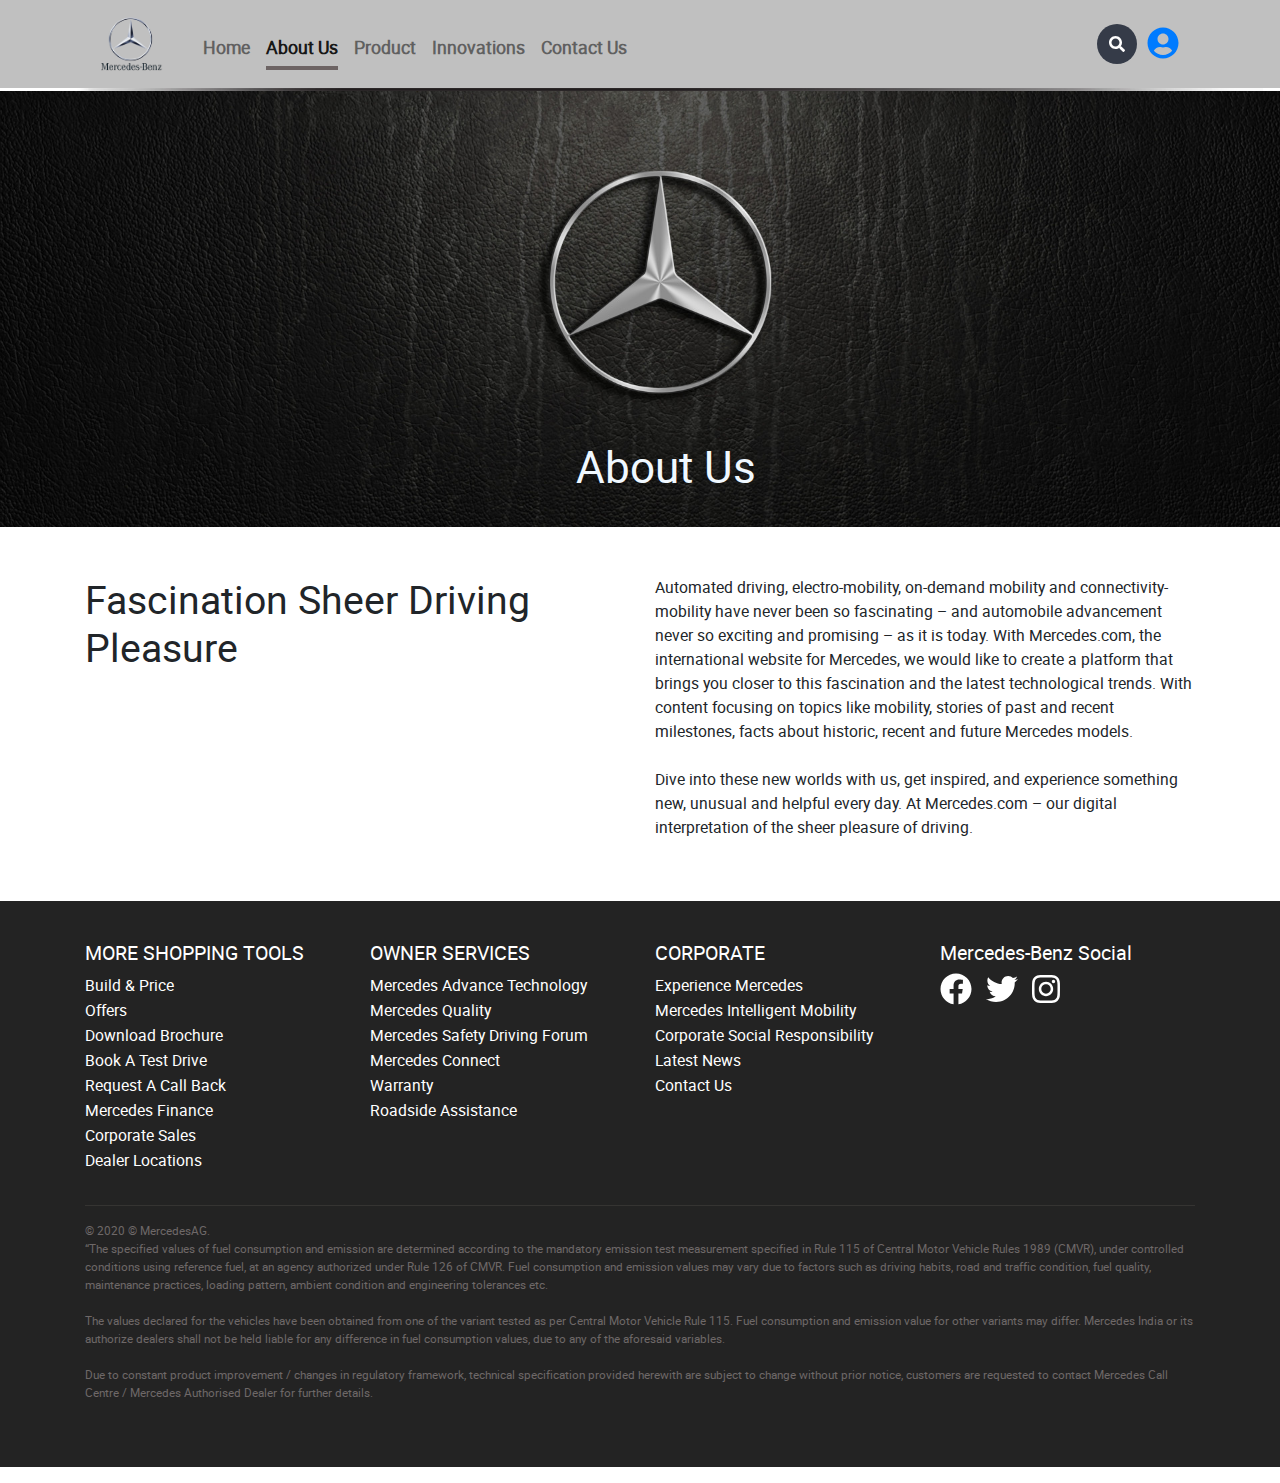
==== about us.html @ 30803aa1 "mercedes" ====
<!doctype html>
<html>
<head>
<meta charset="utf-8">
<link href="images/logo.png" rel="icon">
<title>Mercedes</title>
<link rel="stylesheet" href="css/bootstrap.css" type="text/css">
<link rel="stylesheet" href="css/animate.css" type="text/css">
<link rel="stylesheet" href="css/all.css" type="text/css">
<link rel="stylesheet" href="css/font-awesome.css" type="text/css">
<link rel="stylesheet" href="css/style.css" type="text/css">
</head>

<body>
	<!--navbar-->
<div class="container-fluid bg1">
<div class="container">
<nav class="navbar navbar-expand-lg navbar-light">
  <a class="navbar-brand pr-4" href="#">
 	 <img src="images/logo.png" alt="m" class="lg">
  </a>
  <button class="navbar-toggler" type="button" data-toggle="collapse" data-target="#navbarSupportedContent" aria-controls="navbarSupportedContent" aria-expanded="false" aria-label="Toggle navigation">
    <span class="navbar-toggler-icon"></span>
  </button>

  <div class="collapse navbar-collapse" id="navbarSupportedContent">
    <ul class="navbar-nav ">
      <li class="pr-3 nav-item"> 
       <a class="nav-link" href="index.html">Home </a> 
      </li>
      <li class="pr-3 active"> 
       <a class="nav-link" href="about us.html">About Us</a> 
      </li>
      <li class="pr-3 nav-item">
       <a class="nav-link" href="product.html">Product</a> 
      </li>
      <li class="pr-3 nav-item">
       <a class="nav-link" href="innovation.html">
       Innovations</a>
      </li>
      
      <li class="nav-item">
       <a class="nav-link" href="Contact.html">Contact Us </a> 
       </li>
    </ul>
  </div>
  
  <div class=" h-100">
      <div class="d-flex justify-content-center h-100">
        <div class="searchbar">
          <input class="search_input" type="text" name="" placeholder="Search...">
          <a href="#" class="search_icon"><i class="fa fa-search"></i></a>
        </div>
      </div>
    </div>
 
           <a href=""> <i class="fa fa-user-circle color-secondary fa-2x" aria-hidden="true"></i></a>
</nav>	
</div>
	</div>

  <!--navbar//-->
  <div class="container-fluid">
      <div class="row"> 
          <div class="col-12 lh">
          <img src="images/navline.jpg" alt="n" class="img-fluid" >
          </div>
    </div>
  </div>
<!--p-banner-->
	<div class="ab-banner"><h1 class="display-4 ab">About Us</h1></div>
<!--p-banner-->
<!--about us-->

<div class="container pt-5 pb-3">
	<div class="row">
		<div class="col-md-12 col-lg-6 pb-4"><h1>Fascination Sheer Driving Pleasure</h1></div>
		<div class="col-md-12 col-lg-6">
			<p>
				Automated driving, electro-mobility, on-demand mobility and connectivity-mobility have never been so fascinating – and automobile advancement never so exciting and promising – as it is today. With Mercedes.com, the international website for Mercedes, we would like to create a platform that brings you closer to this fascination and the latest technological trends. With content focusing on topics like mobility, stories of past and recent milestones, facts about historic, recent and future Mercedes models.<br><br>

Dive into these new worlds with us, get inspired, and experience something new, unusual and helpful every day. At Mercedes.com – our digital interpretation of the sheer pleasure of driving.
			</p>
		</div>
	</div>
</div>

<!--about us-->
	
<!--footer-->

	<div class="footer">
		<div class="container">
			<div class="row ftr">
				<div class="col-4 col-sm-3"><h5>MORE SHOPPING TOOLS</h5>
					<ul class="ulm">
						<li class="lia"><a href="">Build & Price</a></li>
						<li class="lia"><a href="">Offers</a></li>
						<li class="lia"><a href="">Download Brochure</a></li>
						<li class="lia"><a href="">Book A Test Drive</a></li>
						<li class="lia"><a href="">Request A Call Back</a></li>
						<li class="lia"><a href="">Mercedes Finance</a></li>
						<li class="lia"><a href="">Corporate Sales</a></li>
						<li class="lia"><a href="">Dealer Locations</a></li>
					</ul>
				</div>
				<div class="col-4 col-sm-3"><h5>OWNER SERVICES</h5>
					<ul class="ulm">
						<li class="lia">
                        <a href="">Mercedes Advance Technology</a></li>
						<li class="lia">
                        <a href="">Mercedes Quality</a></li>
						<li class="lia">
                        <a href="">Mercedes Safety Driving Forum</a></li>
						<li class="lia">
                        <a href="">Mercedes Connect</a></li>
						<li class="lia">
                        <a href="">Warranty</a></li>
						<li class="lia">
                        <a href="">Roadside Assistance</a></li>
					</ul>
				</div>
				<div class="col-4 col-sm-3">
                <h5>CORPORATE</h5>
					<ul class="ulm">
						<li class="lia">
                        <a href="">Experience Mercedes</a></li>
						<li class="lia">
                        <a href="">Mercedes Intelligent Mobility</a></li>
						<li class="lia">
                        <a href="">Corporate Social Responsibility</a></li>
						<li class="lia">
                        <a href="">Latest News</a></li>
						<li class="lia"><a href="">Contact Us</a></li>
					</ul>
				</div>
                
				<div class="col-12 col-sm-3 sc">
                <h5>Mercedes-Benz Social</h5>
					<a href="" class="sc1">
                     <i class="fab fa-facebook fa-2x" aria-hidden="true"></i>
                    </a>
                 	<a href="" class="sc2">
                       <i class="fab fa-twitter fa-2x" aria-hidden="true"></i>
                    </a>
                 	<a href="" class="sc3">
                    <i class="fab fa-instagram fa-2x" aria-hidden="true"></i>
                    </a>
                </div>
			
			</div>
            
            <hr class="hl">
            
            <p class="pf">© 2020 © MercedesAG.<br>

                “The specified values of fuel consumption and 
                emission are determined according to the mandatory 
                emission test measurement specified in Rule 115
                 of Central Motor Vehicle Rules 1989 (CMVR), under 
                 controlled conditions using reference fuel, at 
                 an agency authorized under Rule 126 of CMVR. 
                 Fuel consumption and emission values may vary 
                 due to factors such as driving habits, road 
                 and traffic condition, fuel quality, maintenance
                  practices, loading pattern, ambient condition
                   and engineering tolerances etc.<br><br>

            The values declared for the vehicles have been 
            obtained from one of the variant tested as per
            Central Motor Vehicle Rule 115. Fuel consumption
            and emission value for other variants may differ.
             Mercedes India or its authorize dealers shall
            not be held liable for any difference in 
            fuel consumption values, due to any of the
             aforesaid variables.<br><br>

            Due to constant product improvement / changes
             in regulatory framework, technical specification 
             provided herewith are subject to change without
              prior notice, customers are requested to contact
               Mercedes Call Centre / Mercedes Authorised 
               Dealer for further details.</p>
		</div>
	</div>


<!--script-->

<script src="js/wow.min.js"></script>
              <script>
              new WOW().init();
              </script>

<script src="js/myjquery.js" type="text/javascript"></script>
<script src="js/jquery-3.2.1.slim.min.js" type="text/javascript"></script>
<script src="js/popper.min.js" type="text/javascript"></script>
<script src="js/bootstrap.min.js" type="text/javascript"></script>
<script src="js/wow.js" type="text/javascript"></script>
<script src="js/all.js" type="text/javascript"></script>

</body>
</html>
---- css/style.css ----
@charset "utf-8";
/* CSS Document */

@font-face{ font-family:"Montserat"; src:url(../fonts/Montserrat-Regular.otf);src:url(../fonts/Montserrat-Regular.woff2);}
@font-face{ font-family:"Montserat-b"; src:url(../fonts/Montserrat-Bold.otf);src:url(../fonts/Montserrat-Bold.woff2);}
@font-face{ font-family:"roboto"; src:url(../fonts/Roboto-Regular.otf); src:url(../fonts/roboto-regular.woff2);}
@font-face{ font-family:"roboto-b"; src:url(../fonts/Roboto-Bold.otf); src:url(../fonts/Roboto-Bold.woff2);}
@font-face{ font-family:"oswald"; src:url(../fonts/Oswald-Regular.otf); src:url(../fonts/oswald-regular.woff2);}

.Montserat{font-family:"Montserat"!important;}
.Montserat-b{font-family:"Montserat-b"!important;}
.roboto{font-family:"roboto"!important;}
.roboto-b{font-family:"roboto-b"!important;}
.oswald{font-family:"oswald"!important;}



/*caraousel*/

.banner-h1 {
    position: absolute;
    left: 1%;
    top: 30%;
	color: white;
	font-size: 2vw;
}

.banner-h2 {
    position: absolute;
    left: 8.3vw;
    top: 25%;
	color: white;
	font-size: 1.5vw;
}

.banner-p {
    position: absolute;
    left: 20%;
    top: 36%;
    color: white;
    font-size: 1.5vw;
}

.lh1 {
    position: absolute;
    width: 3px;
    height: 9vw;
    left: 19vw;
    top: 25%;
    background: white;
}

.lh{line-height: 0}

.banner-btn {
    position: absolute;
    left: 15%;
    top: 48%;
    color: #554f4f;
    font-size: 1vw;
	letter-spacing: 2px;
    border-radius: 0;
}

.banner-btn:hover {
	position: absolute;
    left: 15%;
    top: 48%;
	box-shadow: 0px 7px 7px #00000061;
}

.banner-btn2 {
    position: absolute;
    left: 5%;
    top: 33%;
    color: #554f4f;
    font-size: 1vw;
	letter-spacing: 4px;
    border-radius: 0;
}

.banner-btn2:hover {
    position: absolute;
    left: 5%;
    top: 33%;
	box-shadow: 0px 7px 7px #00000061;
}

.banner2-h1 {
    position: absolute;
    left: 5%;
    top: 20%;
	color: white;
	font-size: 2vw;
}

.lw1 {
    position: absolute;
    height: 3px;
    width: 143px;
    left: 5%;
    top: 18%;
	background: white;}

.banner3 {
    position: absolute;
    background: #d00002;
    top: 15%;
    height: 25%;
    width: 35%;
    clip-path: polygon(0 0, 100% 0, 83% 100%, 0 100%);
	
}

.banner4 {
    position: absolute;
    background:#0000006b;
    top: 18%;
    height: 25%;
    width: 36%;
    clip-path: polygon(0 0, 100% 0, 83% 100%, 0 100%);
	
}

.banner3-h1 {
	font-size: 4vw;
	font-weight: 700;
	font-style: italic;
	color: white;
	padding: 0 0 0 3vw;
}

.banner3-h2 {
	font-size: 2.5vw;
	color: white;
	padding: 1.3vw 0 0 3vw;
}

.banner-btn3 {
    position: absolute;
    left: 15%;
    top: 44%;
    color: #554f4f;
    font-size: 1vw;
    letter-spacing: 5px;
    border-radius: 0;
}

.banner-btn3:hover {
    position: absolute;
    left: 15%;
    top: 44%;
	box-shadow: 0px 7px 7px #00000061;
}
/*caraousel**/


/*navbar*/

/*navigation*/
.nav-item::after{
    content:'';
    display:block;
    width:0px;
    height:4px;
    background:#948686;
    transition: 0.2s;
    margin-top:-10px;
}

.nav-item:hover::after{width:100%;}


.nav-link{padding:15px 5px;transition:0.2s;}

.navbar-nav .nav-link {
    
    color:#000;
    font-weight:bold;
    font-size:18px;
}

.navbar-nav .active > .nav-link{
  
    width:100%;
    height:51px;
    
  border-bottom: .25rem solid transparent;
  border-bottom-color: #6d6464;
}

.navbar-light .navbar-nav .nav-link:hover, .navbar-light .navbar-nav .nav-link:focus {
    color:#fff;
}

@media (min-width: 992px){
.navbar-expand-lg .navbar-nav .nav-link {
    padding-right: 0rem;
    padding-left: 0rem;
}
}

/*navigation*/

.navbar-light .navbar-nav .nav-link:hover, .navbar-light .navbar-nav .nav-link:focus {
    color:#fff;
}

.bg1{background:#C0C0C0}

.lg{height: 62px;width: 62px}

/*search icon*/
.searchbar{
    margin-bottom: auto;
    margin-top: auto;
    height: 40px;
    background-color: #353b48;
    border-radius: 20px;
    padding: 0px;
	margin-right: 10px
    }

    .search_input{
    color: white;
    border: 0;
    outline: 0;
    background: none;
    width: 0;
    caret-color:transparent;
    line-height: 40px;
    transition: width 0.4s linear;
    }

    .searchbar:hover > .search_input{
    padding: 0 10px;
    width: 174px;
    caret-color:red;
    transition: width 0.4s linear;
    }

    .searchbar:hover > .search_icon{
    background: white;
    color: #e74c3c;
    }

    .search_icon{
    height: 40px;
    width: 40px;
    float: right;
    display: flex;
    justify-content: center;
    align-items: center;
    border-radius: 50%;
    color:white;
    text-decoration:none;
    }


input, button, select, optgroup, textarea {
    margin: -2px;
}


/*search icon*/

/*navbar**/


/*feature**/

.f1{font-weight: 700;padding-top: 10px;}

/*feature*/


/*inner-banner**/

.inner-banner {
    background: url(../images/ft.jpg) no-repeat fixed;
        background-color: rgba(0, 0, 0, 0);
        background-size: auto;
    background-size: cover;
    padding:250px 0;
    text-align: center;
    margin-top: 20px;
}

/*inner-banner*/


/*model*/
.hovereffect {
width:100%;
height:100%;
float:left;
overflow:hidden;
position:relative;
text-align:center;
cursor:default;
}

.hovereffect .overlay {
width:100%;
height:100%;
position:absolute;
overflow:hidden;
top:0;
left:0;
opacity:0;
background-color:rgba(0,0,0,0.5);
-webkit-transition:all .4s ease-in-out;
transition:all .4s ease-in-out
}

.hovereffect img {
display:block;
position:relative;
-webkit-transition:all .4s linear;
transition:all .4s linear;
}

.hovereffect h2 {
text-transform:uppercase;
color:#fff;
text-align:center;
position:relative;
font-size:17px;
background:rgba(0,0,0,0.6);
-webkit-transform:translatey(-100px);
-ms-transform:translatey(-100px);
transform:translatey(-100px);
-webkit-transition:all .2s ease-in-out;
transition:all .2s ease-in-out;
padding:10px;
}

.hovereffect a.info {
text-decoration:none;
display:inline-block;
text-transform:uppercase;
color:#fff;
border:1px solid #fff;
background-color:transparent;
opacity:0;
filter:alpha(opacity=0);
-webkit-transition:all .2s ease-in-out;
transition:all .2s ease-in-out;
padding:0.5vw 1.5vw;
font-size: 1vw;
}

.hovereffect a.info:hover {
box-shadow:0 0 5px #fff;
}

.hovereffect:hover img {
-ms-transform:scale(1.2);
-webkit-transform:scale(1.2);
transform:scale(1.2);
}

.hovereffect:hover .overlay {
opacity:1;
filter:alpha(opacity=100);
}

.hovereffect:hover h2,.hovereffect:hover a.info {
opacity:1;
filter:alpha(opacity=100);
-ms-transform:translatey(0);
-webkit-transform:translatey(0);
transform:translatey(0);
}

.hovereffect:hover a.info {
-webkit-transition-delay:.2s;
transition-delay:.2s;
}



.model{
	padding: 3vw;
	font-size: 1.75vw;
	color: #f8f9fa;
}

/*model*/

/* explore */

.button-7{
  width:120px;
  height:45px;
  border:2px solid #34495e;
  text-align:center;
  cursor:pointer;
  position:relative;
  box-sizing:border-box;
  overflow:hidden;
  margin:auto;
  margin-top: 15px;
}
.button-7 a{
  font-family:arial;
  font-size:16px;
  color:#34495e;
  text-decoration:none;
  line-height:43px;
  transition:all .5s ease;
  z-index:2;
  position:relative;
}
.eff-7{
  width:120px;
  height:45px;
  border:0px solid #34495e;
  position:absolute;
  transition:all .5s ease;
  z-index:1;
  box-sizing:border-box;
}
.button-7:hover .eff-7{
  border:70px solid #34495e;
}
.button-7:hover a{
  color:#fff;
}

/*explore/*/


/***************************************** gallery /***********************************/

/* Start Gallery CSS */
.thumb {
	margin-bottom: 15px;
}
.thumb:last-child {
	margin-bottom: 0;
}
/* CSS Image Hover Effects: https://www.nxworld.net/tips/css-image-hover-effects.html */
.thumb 
figure img {
  -webkit-filter: grayscale(100%);
  filter: grayscale(100%);
  -webkit-transition: .3s ease-in-out;
  transition: .3s ease-in-out;
}
.thumb 
figure:hover img {
  -webkit-filter: grayscale(0);
  filter: grayscale(0);
}

/****************************************************************** gallery **************************/

/*footer*/

.footer{background: #232323; color: #fff;margin-top: 30px;}

.ftr{padding-top: 40px}

.pf{
    color: #6e6868;
    font-size: 12px;
    line-height: 18px;
	padding-bottom: 65px;
}

.ulm{
	list-style-type: none;
	line-height: 25px;
    padding: 0;
}

.hl{border-top: 1px solid rgba(110, 104, 95, 0.26);}


.sc a{color:#fff;padding-right: 10px;text-decoration: none;}
.sc .sc1:hover{color: #3b5998;}
.sc .sc2:hover{color: #00acee}
.sc .sc3:hover{color: #ffdc7d}

.lia a{color: #fff;text-decoration: none}
.lia a:hover{color:#007bfe}


/*footer**/


/******************************product****************************/
.p-banner {
    background: url(../images/productb.jpg) no-repeat center;
        background-color: rgba(0, 0, 0, 0);
    background-size:cover;
	padding:255px 0;
}

.p-heading{
	position: absolute;
	color: #fff;
	bottom:-10%;
	right:10%;
}

.lvl{background:#6e6868; height:auto;}
.lvl a{color: #fff;padding-right: 15px;}
.lvl a:hover{transition: 0.7s}

.vrt{height: 40px;width: 1px;background: #fff;margin-top: 10px;
    margin-right: 25px; }
.bd{border: 2px solid #6e6868; height: 424px;flex: 0 0 30.8659%;position: relative}

.cr{margin: auto;padding-top: 20px}
.fw{font-weight: 700}
.fd{font-weight: 700;font-size: 24px}
.p1 {
    font-size: 9px;
    display: block;
    position: absolute;
    left: 32%;
    top: 58%;
}
.p2 {
    font-size: 9px;
    display: block;
    position: absolute;
    left: 73%;
    top: 58%;
}
.p3{font-size: 9px;text-align: center;margin-bottom: -26px;}
.p4{padding-left: 15px}
.in {
    display: inline-flex;
    padding-top: 35px;
}

.btn-sm, .btn-group-sm > .btn {
    padding: 0.25rem 33px;

}

.pagination>li>a { border-radius: 50% !important;margin: 0 5px;padding: 10px 15px;}


.button-8{
  width:135px;
  height:37px;
  border:2px solid #34495e;
  float:left;
  text-align:center;
  cursor:pointer;
  position:relative;
  box-sizing:border-box;
  overflow:hidden;
  margin:0 17px 13px 17px;
}
.button-8 a{
  font-family:arial;
  font-size:16px;
  color:#fff;
  text-decoration:none;
  line-height:36px;
  transition:all .5s ease;
  z-index:2;
  position:relative;
}
.eff-8{
  width:135px;
  height:42px;
  border:70px solid #34495e;
  position:absolute;
  transition:all .5s ease;
  z-index:1;
  box-sizing:border-box;
}
.button-8:hover .eff-8{
  border:0px solid #34495e;
}
.button-8:hover a{
  color:#34495e;
}

/**********************************product*********************/



/****************************contact us***************************/

.c-banner {
    background: url(../images/productc.jpg) no-repeat center;
        background-color: rgba(0, 0, 0, 0);
    background-size: cover;
	padding-top:325px;
}

.cu{padding-left: 10%;
    padding-bottom: 4%;}

/***********************contact us************************************/


/*****************************innovation******************************/
.i-banner {
    background: url(../images/innovation.jpg) no-repeat center;
        background-color: rgba(0, 0, 0, 0);
    background-size: cover;
	padding-top:20px;
}

.in{padding-left: 10%;
    padding-bottom: 17%;}
.card-header {
    padding: 1.75rem 1.25rem;
	
}

/*******************************innovation**********************************/

/**********************about us**************************/

.ab-banner {
    background: url(../images/abt.jpg) no-repeat center;
     background-color: rgba(0, 0, 0, 0);
    background-size: cover;
	padding-top:34%;
	position: relative
}

.ab {
	position: absolute;
	top:80%;
	left:45%;
    color: aliceblue;
	font-size: 3.5vw!important;
}

/*******************************about us***********************/




@media only screen and (min-width:576px) and (max-width:768px){
.p2 {
    font-size: 9px;
    display: block;
    position: absolute;
    left: 63%;
    top: 55%;}
	
	.p1 {
    font-size: 9px;
    display: block;
    position: absolute;
    left: 29%;
    top: 55%;}
	
	.card-body {
    padding: 1.25rem;
    text-align: center;
	}
	.in {
    padding-left: 5%;
    padding-bottom: 10%;
	width:80%;
	}
	
	.in h6{ width:50%; text-align:left;}
	.fa-10x {
    font-size: 2.2em;
}
p{
    word-wrap: anywhere;
}
}

@media only screen and (min-width:360px) and (max-width:567px){
.p2 {
    font-size: 9px;
    display: block;
    position: absolute;
    left: 63%;
    top: 54%;}
	
	.p1 {
    font-size: 9px;
    display: block;
    position: absolute;
    left: 29%;
    top: 54%;}
	
	.card-body {
    padding: 1.25rem;
    text-align: center;
	}
	.in {
    padding-left: 5%;
    padding-bottom: 10%;
	width:80%;
	}
	
	.in h6{ width:50%; text-align:left;}
	
	.lvl a {
    color: #fff;
    padding-right: 15px;
    font-size: 13px;
	text-align:left;
}
.lvl .h6 {
    margin-bottom: 0.5rem;
    font-family: inherit;
    font-weight: 500;
    line-height: .5;
    color: inherit;
}
h5, .h5 {
    font-size: 1.1rem;
}

.fa-10x {
    font-size: 2em;
}
p{
    word-wrap: anywhere;
}
}

@media only screen and (min-width:993px){
	
	.p2 {
    font-size: 9px;
    display: block;
    position: absolute;
    left: 71%;
	top: 54.5%;
}
	
	.p1 {
    font-size: 9px;
    display: block;
    position: absolute;
    left: 31%;
	top: 54.5%;
	}
	
}

@media only screen and (min-width:769px) and (max-width:992px){
	
	.p2 {
    font-size: 9px;
    display: block;
    position: absolute;
    left: 83%;
	top: 54%;
}
	
	.p1 {
    font-size: 9px;
    display: block;
    position: absolute;
    left: 36%;
	top: 54%;
	}
	
	.p4 {
    padding-left: 12px;
}
	
}
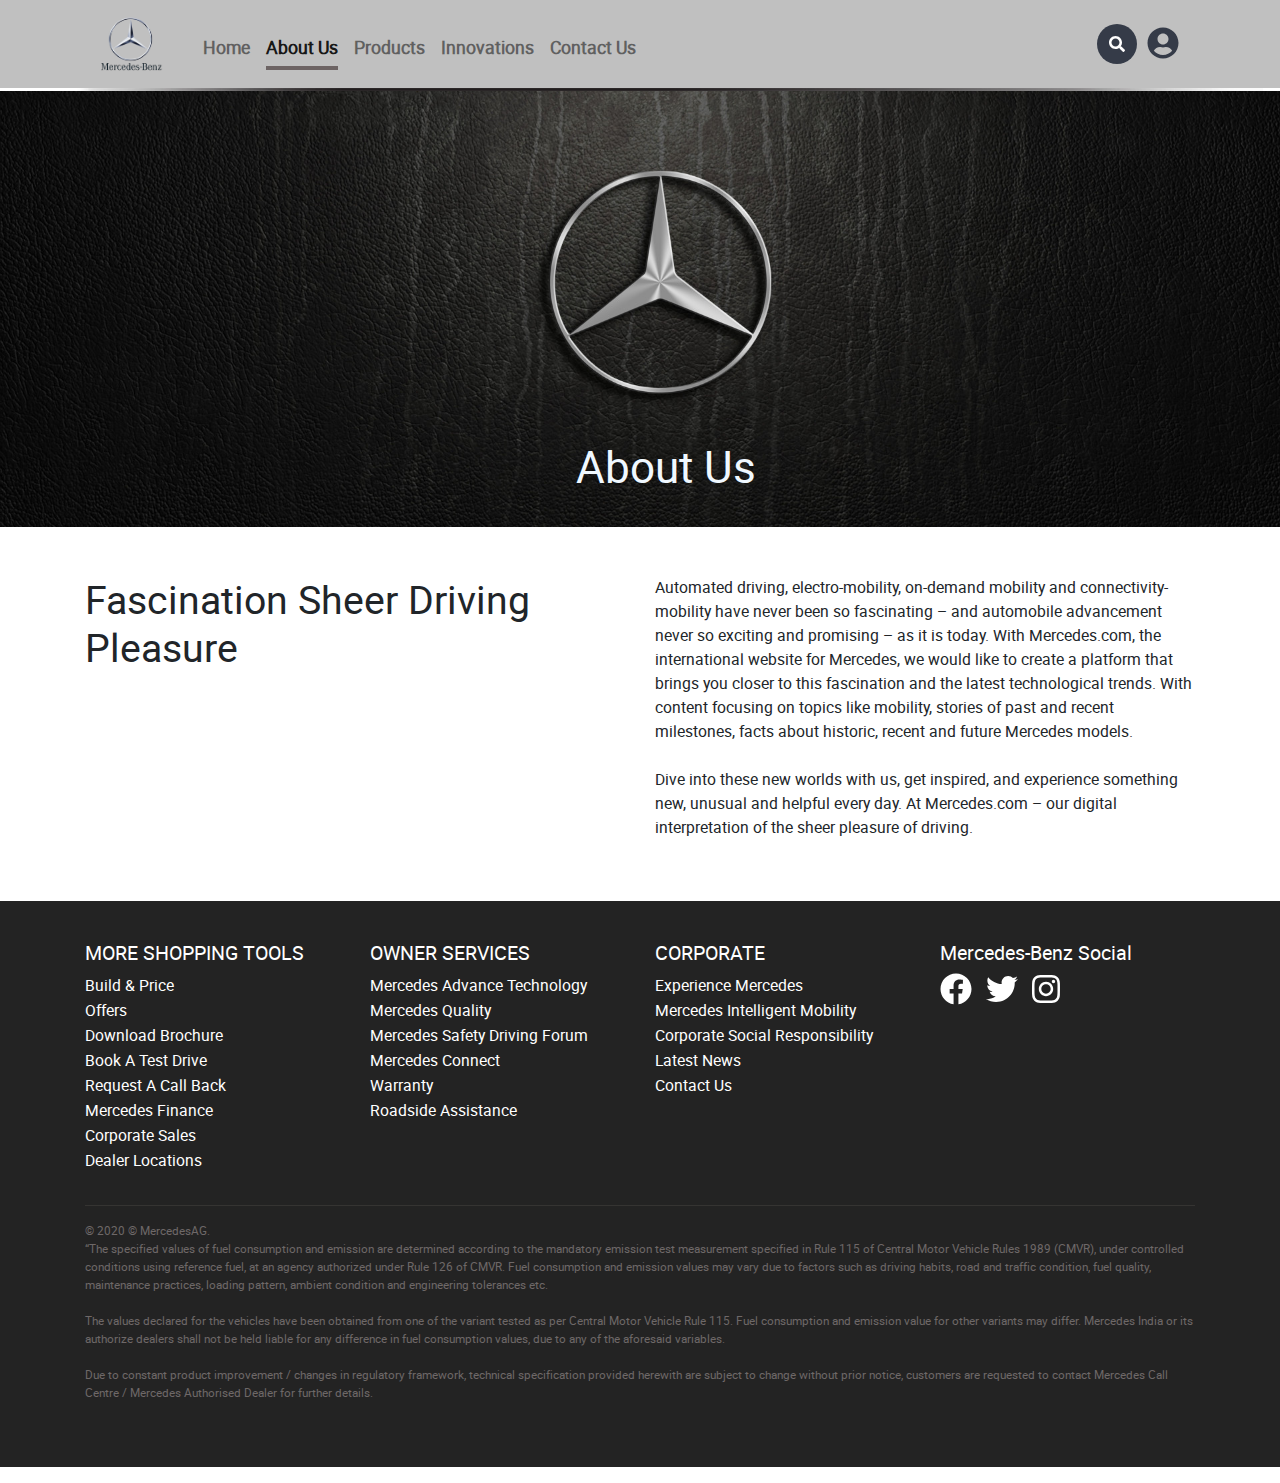
==== commit d34ba5ae: "Add files via upload" ====
--- a/about us.html
+++ b/about us.html
@@ -1,203 +1,205 @@
-<!doctype html>
-<html>
-<head>
-<meta charset="utf-8">
-<link href="images/logo.png" rel="icon">
-<title>Mercedes</title>
-<link rel="stylesheet" href="css/bootstrap.css" type="text/css">
-<link rel="stylesheet" href="css/animate.css" type="text/css">
-<link rel="stylesheet" href="css/all.css" type="text/css">
-<link rel="stylesheet" href="css/font-awesome.css" type="text/css">
-<link rel="stylesheet" href="css/style.css" type="text/css">
-</head>
-
-<body>
-	<!--navbar-->
-<div class="container-fluid bg1">
-<div class="container">
-<nav class="navbar navbar-expand-lg navbar-light">
-  <a class="navbar-brand pr-4" href="#">
- 	 <img src="images/logo.png" alt="m" class="lg">
-  </a>
-  <button class="navbar-toggler" type="button" data-toggle="collapse" data-target="#navbarSupportedContent" aria-controls="navbarSupportedContent" aria-expanded="false" aria-label="Toggle navigation">
-    <span class="navbar-toggler-icon"></span>
-  </button>
-
-  <div class="collapse navbar-collapse" id="navbarSupportedContent">
-    <ul class="navbar-nav ">
-      <li class="pr-3 nav-item"> 
-       <a class="nav-link" href="index.html">Home </a> 
-      </li>
-      <li class="pr-3 active"> 
-       <a class="nav-link" href="about us.html">About Us</a> 
-      </li>
-      <li class="pr-3 nav-item">
-       <a class="nav-link" href="product.html">Product</a> 
-      </li>
-      <li class="pr-3 nav-item">
-       <a class="nav-link" href="innovation.html">
-       Innovations</a>
-      </li>
-      
-      <li class="nav-item">
-       <a class="nav-link" href="Contact.html">Contact Us </a> 
-       </li>
-    </ul>
-  </div>
-  
-  <div class=" h-100">
-      <div class="d-flex justify-content-center h-100">
-        <div class="searchbar">
-          <input class="search_input" type="text" name="" placeholder="Search...">
-          <a href="#" class="search_icon"><i class="fa fa-search"></i></a>
-        </div>
-      </div>
-    </div>
- 
-           <a href=""> <i class="fa fa-user-circle color-secondary fa-2x" aria-hidden="true"></i></a>
-</nav>	
-</div>
-	</div>
-
-  <!--navbar//-->
-  <div class="container-fluid">
-      <div class="row"> 
-          <div class="col-12 lh">
-          <img src="images/navline.jpg" alt="n" class="img-fluid" >
-          </div>
-    </div>
-  </div>
-<!--p-banner-->
-	<div class="ab-banner"><h1 class="display-4 ab">About Us</h1></div>
-<!--p-banner-->
-<!--about us-->
-
-<div class="container pt-5 pb-3">
-	<div class="row">
-		<div class="col-md-12 col-lg-6 pb-4"><h1>Fascination Sheer Driving Pleasure</h1></div>
-		<div class="col-md-12 col-lg-6">
-			<p>
-				Automated driving, electro-mobility, on-demand mobility and connectivity-mobility have never been so fascinating – and automobile advancement never so exciting and promising – as it is today. With Mercedes.com, the international website for Mercedes, we would like to create a platform that brings you closer to this fascination and the latest technological trends. With content focusing on topics like mobility, stories of past and recent milestones, facts about historic, recent and future Mercedes models.<br><br>
-
-Dive into these new worlds with us, get inspired, and experience something new, unusual and helpful every day. At Mercedes.com – our digital interpretation of the sheer pleasure of driving.
-			</p>
-		</div>
-	</div>
-</div>
-
-<!--about us-->
-	
-<!--footer-->
-
-	<div class="footer">
-		<div class="container">
-			<div class="row ftr">
-				<div class="col-4 col-sm-3"><h5>MORE SHOPPING TOOLS</h5>
-					<ul class="ulm">
-						<li class="lia"><a href="">Build & Price</a></li>
-						<li class="lia"><a href="">Offers</a></li>
-						<li class="lia"><a href="">Download Brochure</a></li>
-						<li class="lia"><a href="">Book A Test Drive</a></li>
-						<li class="lia"><a href="">Request A Call Back</a></li>
-						<li class="lia"><a href="">Mercedes Finance</a></li>
-						<li class="lia"><a href="">Corporate Sales</a></li>
-						<li class="lia"><a href="">Dealer Locations</a></li>
-					</ul>
-				</div>
-				<div class="col-4 col-sm-3"><h5>OWNER SERVICES</h5>
-					<ul class="ulm">
-						<li class="lia">
-                        <a href="">Mercedes Advance Technology</a></li>
-						<li class="lia">
-                        <a href="">Mercedes Quality</a></li>
-						<li class="lia">
-                        <a href="">Mercedes Safety Driving Forum</a></li>
-						<li class="lia">
-                        <a href="">Mercedes Connect</a></li>
-						<li class="lia">
-                        <a href="">Warranty</a></li>
-						<li class="lia">
-                        <a href="">Roadside Assistance</a></li>
-					</ul>
-				</div>
-				<div class="col-4 col-sm-3">
-                <h5>CORPORATE</h5>
-					<ul class="ulm">
-						<li class="lia">
-                        <a href="">Experience Mercedes</a></li>
-						<li class="lia">
-                        <a href="">Mercedes Intelligent Mobility</a></li>
-						<li class="lia">
-                        <a href="">Corporate Social Responsibility</a></li>
-						<li class="lia">
-                        <a href="">Latest News</a></li>
-						<li class="lia"><a href="">Contact Us</a></li>
-					</ul>
-				</div>
-                
-				<div class="col-12 col-sm-3 sc">
-                <h5>Mercedes-Benz Social</h5>
-					<a href="" class="sc1">
-                     <i class="fab fa-facebook fa-2x" aria-hidden="true"></i>
-                    </a>
-                 	<a href="" class="sc2">
-                       <i class="fab fa-twitter fa-2x" aria-hidden="true"></i>
-                    </a>
-                 	<a href="" class="sc3">
-                    <i class="fab fa-instagram fa-2x" aria-hidden="true"></i>
-                    </a>
-                </div>
-			
-			</div>
-            
-            <hr class="hl">
-            
-            <p class="pf">© 2020 © MercedesAG.<br>
-
-                “The specified values of fuel consumption and 
-                emission are determined according to the mandatory 
-                emission test measurement specified in Rule 115
-                 of Central Motor Vehicle Rules 1989 (CMVR), under 
-                 controlled conditions using reference fuel, at 
-                 an agency authorized under Rule 126 of CMVR. 
-                 Fuel consumption and emission values may vary 
-                 due to factors such as driving habits, road 
-                 and traffic condition, fuel quality, maintenance
-                  practices, loading pattern, ambient condition
-                   and engineering tolerances etc.<br><br>
-
-            The values declared for the vehicles have been 
-            obtained from one of the variant tested as per
-            Central Motor Vehicle Rule 115. Fuel consumption
-            and emission value for other variants may differ.
-             Mercedes India or its authorize dealers shall
-            not be held liable for any difference in 
-            fuel consumption values, due to any of the
-             aforesaid variables.<br><br>
-
-            Due to constant product improvement / changes
-             in regulatory framework, technical specification 
-             provided herewith are subject to change without
-              prior notice, customers are requested to contact
-               Mercedes Call Centre / Mercedes Authorised 
-               Dealer for further details.</p>
-		</div>
-	</div>
-
-
-<!--script-->
-
-<script src="js/wow.min.js"></script>
-              <script>
-              new WOW().init();
-              </script>
-
-<script src="js/myjquery.js" type="text/javascript"></script>
-<script src="js/jquery-3.2.1.slim.min.js" type="text/javascript"></script>
-<script src="js/popper.min.js" type="text/javascript"></script>
-<script src="js/bootstrap.min.js" type="text/javascript"></script>
-<script src="js/wow.js" type="text/javascript"></script>
-<script src="js/all.js" type="text/javascript"></script>
-
-</body>
-</html>
+<!doctype html>
+<html>
+<head>
+<meta charset="utf-8">
+<meta name="viewport" content="width=device-width, initial-scale=1, shrink-to-fit=no">
+<link href="images/logo.png" rel="icon">
+<title>Mercedes</title>
+
+<link rel="stylesheet" href="css/bootstrap.css" type="text/css">
+<link rel="stylesheet" href="css/animate.css" type="text/css">
+<link rel="stylesheet" href="css/all.css" type="text/css">
+<link rel="stylesheet" href="css/font-awesome.css" type="text/css">
+<link rel="stylesheet" href="css/style.css" type="text/css">
+</head>
+
+<body>
+
+	<!--navbar-->
+<div class="container-fluid bg1">
+<div class="container">
+<nav class="navbar navbar-expand-lg navbar-light">
+  <a class="navbar-brand pr-4" href="#">
+ 	 <img src="images/logo.png" alt="m" class="lg">
+  </a>
+  <button class="navbar-toggler" type="button" data-toggle="collapse" data-target="#navbarSupportedContent" aria-controls="navbarSupportedContent" aria-expanded="false" aria-label="Toggle navigation">
+    <span class="navbar-toggler-icon"></span>
+  </button>
+
+  <div class="collapse navbar-collapse" id="navbarSupportedContent">
+    <ul class="navbar-nav mr-auto mt-2 mt-lg-0">
+      <li class="pr-3 nav-item"> 
+       <a class="nav-link" href="index.html">Home </a> 
+      </li>
+      <li class="pr-3 active"> 
+       <a class="nav-link" href="about us.html">About Us</a> 
+      </li>
+      <li class="pr-3 nav-item">
+       <a class="nav-link" href="product.html">Products</a> 
+      </li>
+      <li class="pr-3 nav-item">
+       <a class="nav-link" href="innovation.html">
+       Innovations</a>
+      </li>
+      
+      <li class="nav-item">
+       <a class="nav-link" href="Contact.html">Contact Us </a> 
+       </li>
+    </ul>
+    <form class="form-inline my-2 my-lg-0 d-flex justify-content-between flex-nowrap">
+      <div class="searchbar">
+          <input class="search_input" type="text" name="" placeholder="Search...">
+          <a href="#" class="search_icon"><i class="fa fa-search"></i></a>
+        </div>
+		<div><a href=""><span style="color:#353b48"> <i class="fas fa-2x fa-user-circle "></i></span></a></div>
+    </form>
+  </div>
+</nav>	
+</div>
+	</div>
+  <!--navbar//-->
+  
+  
+  <div class="container-fluid">
+      <div class="row"> 
+          <div class="col-12 lh">
+          <img src="images/navline.jpg" alt="n" class="img-fluid" >
+          </div>
+    </div>
+  </div>
+<!--p-banner-->
+	<div class="ab-banner"><h1 class="display-4 ab">About Us</h1></div>
+<!--p-banner-->
+<!--about us-->
+
+<div class="container pt-5 pb-3">
+	<div class="row">
+		<div class="col-md-12 col-lg-6 pb-4"><h1>Fascination Sheer Driving Pleasure</h1></div>
+		<div class="col-md-12 col-lg-6">
+			<p>
+				Automated driving, electro-mobility, on-demand mobility and connectivity-mobility have never been so fascinating – and automobile advancement never so exciting and promising – as it is today. With Mercedes.com, the international website for Mercedes, we would like to create a platform that brings you closer to this fascination and the latest technological trends. With content focusing on topics like mobility, stories of past and recent milestones, facts about historic, recent and future Mercedes models.<br><br>
+
+Dive into these new worlds with us, get inspired, and experience something new, unusual and helpful every day. At Mercedes.com – our digital interpretation of the sheer pleasure of driving.
+			</p>
+		</div>
+	</div>
+</div>
+
+<!--about us-->
+	
+<!--footer-->
+
+	<div class="footer">
+		<div class="container">
+			<div class="row ftr">
+				<div class="col-lg-3 col-md-12 text-center text-lg-left"><h5>MORE SHOPPING TOOLS</h5>
+					<ul class="ulm">
+						<li class="lia"><a href="">Build & Price</a></li>
+						<li class="lia"><a href="">Offers</a></li>
+						<li class="lia"><a href="">Download Brochure</a></li>
+						<li class="lia"><a href="">Book A Test Drive</a></li>
+						<li class="lia"><a href="">Request A Call Back</a></li>
+						<li class="lia"><a href="">Mercedes Finance</a></li>
+						<li class="lia"><a href="">Corporate Sales</a></li>
+						<li class="lia"><a href="">Dealer Locations</a></li>
+					</ul>
+				</div>
+				<div class="col-lg-3  col-md-12 text-center text-lg-left"><h5>OWNER SERVICES</h5>
+					<ul class="ulm">
+						<li class="lia">
+                        <a href="">Mercedes Advance Technology</a></li>
+						<li class="lia">
+                        <a href="">Mercedes Quality</a></li>
+						<li class="lia">
+                        <a href="">Mercedes Safety Driving Forum</a></li>
+						<li class="lia">
+                        <a href="">Mercedes Connect</a></li>
+						<li class="lia">
+                        <a href="">Warranty</a></li>
+						<li class="lia">
+                        <a href="">Roadside Assistance</a></li>
+					</ul>
+				</div>
+				<div class="col-lg-3 col-md-12 text-center text-lg-left">
+                <h5>CORPORATE</h5>
+					<ul class="ulm">
+						<li class="lia">
+                        <a href="">Experience Mercedes</a></li>
+						<li class="lia">
+                        <a href="">Mercedes Intelligent Mobility</a></li>
+						<li class="lia">
+                        <a href="">Corporate Social Responsibility</a></li>
+						<li class="lia">
+                        <a href="">Latest News</a></li>
+						<li class="lia"><a href="">Contact Us</a></li>
+					</ul>
+				</div>
+                
+				<div class="col-lg-3 col-md-12 sc text-center text-lg-left">
+                <h5 class="wobble-vertical">Mercedes-Benz Social</h5>
+					<a href="" class="sc1">
+                     <i class="fab fa-facebook fa-2x" aria-hidden="true"></i>
+                    </a>
+                 	<a href="" class="sc2">
+                       <i class="fab fa-twitter fa-2x" aria-hidden="true"></i>
+                    </a>
+                 	<a href="" class="sc3">
+                    <i class="fab fa-instagram fa-2x" aria-hidden="true"></i>
+                    </a>
+                </div>
+			
+			</div>
+            
+            <hr class="hl">
+            
+            <p class="pf">© 2020 © MercedesAG.<br>
+
+                “The specified values of fuel consumption and 
+                emission are determined according to the mandatory 
+                emission test measurement specified in Rule 115
+                 of Central Motor Vehicle Rules 1989 (CMVR), under 
+                 controlled conditions using reference fuel, at 
+                 an agency authorized under Rule 126 of CMVR. 
+                 Fuel consumption and emission values may vary 
+                 due to factors such as driving habits, road 
+                 and traffic condition, fuel quality, maintenance
+                  practices, loading pattern, ambient condition
+                   and engineering tolerances etc.<br><br>
+
+            The values declared for the vehicles have been 
+            obtained from one of the variant tested as per
+            Central Motor Vehicle Rule 115. Fuel consumption
+            and emission value for other variants may differ.
+             Mercedes India or its authorize dealers shall
+            not be held liable for any difference in 
+            fuel consumption values, due to any of the
+             aforesaid variables.<br><br>
+
+            Due to constant product improvement / changes
+             in regulatory framework, technical specification 
+             provided herewith are subject to change without
+              prior notice, customers are requested to contact
+               Mercedes Call Centre / Mercedes Authorised 
+               Dealer for further details.</p>
+		</div>
+	</div>
+	
+	
+	<!--footer//-->
+
+<!--script-->
+
+<script src="js/wow.min.js"></script>
+              <script>
+              new WOW().init();
+              </script>
+
+<script src="js/myjquery.js" type="text/javascript"></script>
+<script src="js/jquery-3.2.1.slim.min.js" type="text/javascript"></script>
+<script src="js/popper.min.js" type="text/javascript"></script>
+<script src="js/bootstrap.min.js" type="text/javascript"></script>
+<script src="js/wow.js" type="text/javascript"></script>
+<script src="js/all.js" type="text/javascript"></script>
+
+</body>
+</html>
